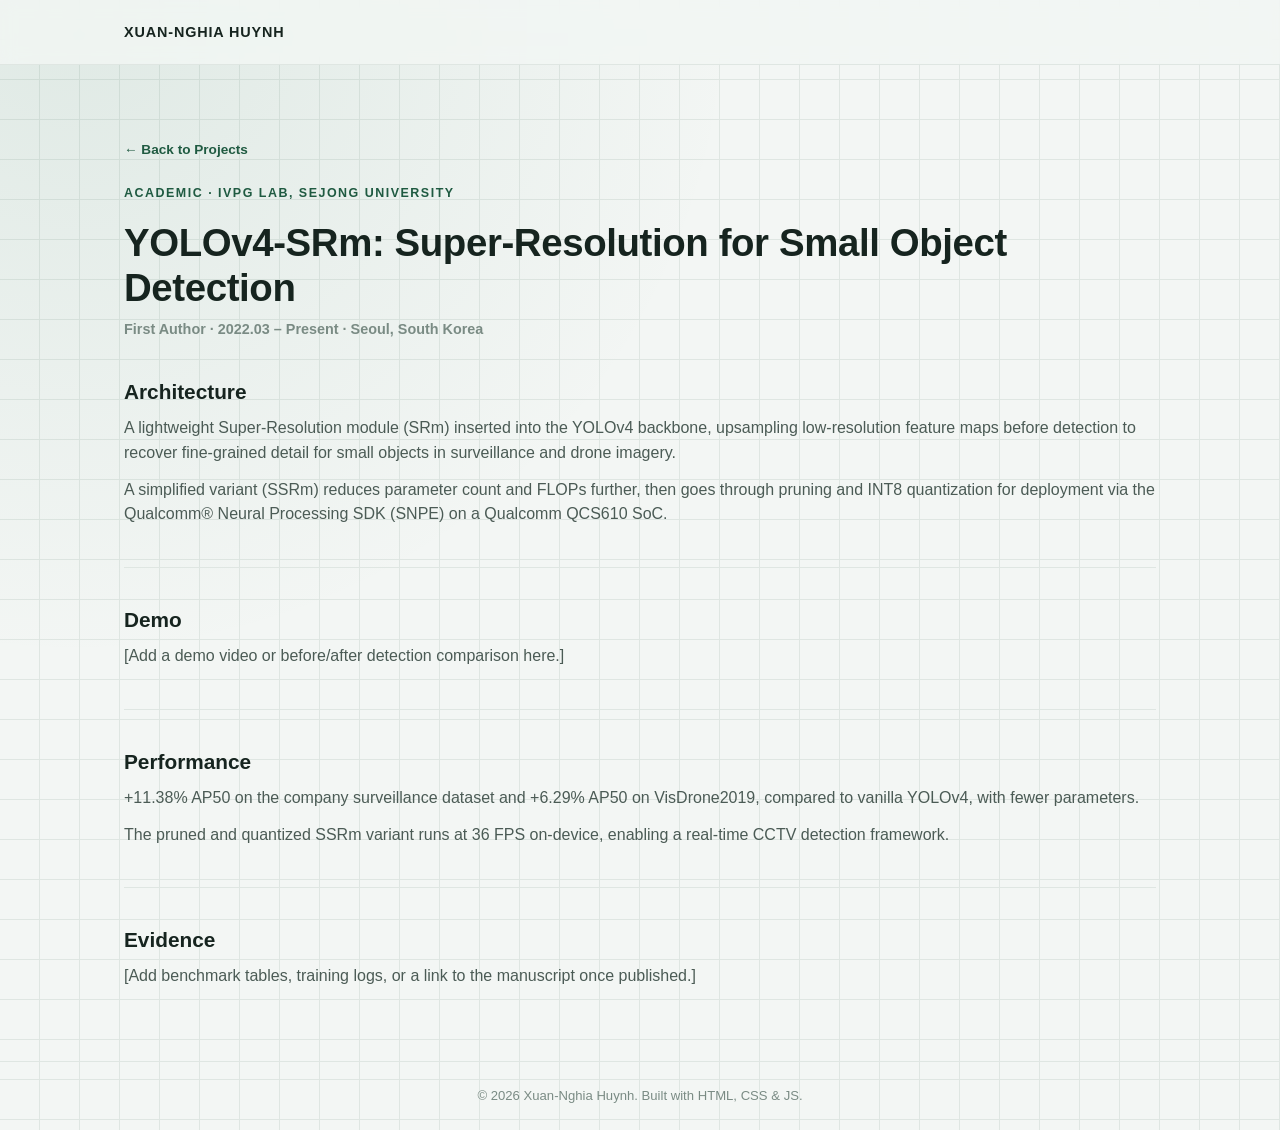
==== docs/01_2024_yolov4-srm.html @ 67e3ea38 "local push" ====
<!DOCTYPE html>
<html lang="en">
<head>
<meta charset="UTF-8">
<meta name="viewport" content="width=device-width, initial-scale=1.0">
<title>YOLOv4-SRm | Xuan-Nghia Huynh</title>
<meta name="description" content="Architecture, demo, performance, and evidence for the YOLOv4-SRm small object detection project.">
<link rel="icon" href="data:,">
<link rel="stylesheet" href="../styles.css">
</head>
<body>

<header class="site-header">
  <div class="wrap header-inner">
    <a class="brand" href="../index.html#top">XUAN-NGHIA HUYNH</a>
  </div>
</header>

<main>
  <section class="section">
    <div class="wrap">
      <a class="doc-back" href="../index.html#projects">&larr; Back to Projects</a>
      <p class="eyebrow">ACADEMIC · IVPG LAB, SEJONG UNIVERSITY</p>
      <h1 class="doc-page-title">YOLOv4-SRm: Super-Resolution for Small Object Detection</h1>
      <p class="doc-meta">First Author &middot; 2022.03 &ndash; Present &middot; Seoul, South Korea</p>

      <div class="doc-section">
        <h2>Architecture</h2>
        <p>
          A lightweight Super-Resolution module (SRm) inserted into the YOLOv4 backbone, upsampling
          low-resolution feature maps before detection to recover fine-grained detail for small
          objects in surveillance and drone imagery.
        </p>
        <p>
          A simplified variant (SSRm) reduces parameter count and FLOPs further, then goes through
          pruning and INT8 quantization for deployment via the Qualcomm&reg; Neural Processing SDK
          (SNPE) on a Qualcomm QCS610 SoC.
        </p>
      </div>

      <div class="doc-section">
        <h2>Demo</h2>
        <p>[Add a demo video or before/after detection comparison here.]</p>
      </div>

      <div class="doc-section">
        <h2>Performance</h2>
        <p>
          +11.38% AP50 on the company surveillance dataset and +6.29% AP50 on VisDrone2019, compared
          to vanilla YOLOv4, with fewer parameters.
        </p>
        <p>
          The pruned and quantized SSRm variant runs at 36 FPS on-device, enabling a real-time CCTV
          detection framework.
        </p>
      </div>

      <div class="doc-section">
        <h2>Evidence</h2>
        <p>[Add benchmark tables, training logs, or a link to the manuscript once published.]</p>
      </div>
    </div>
  </section>
</main>

<footer class="site-footer">
  <div class="wrap">
    <p>&copy; 2026 Xuan-Nghia Huynh. Built with HTML, CSS &amp; JS.</p>
  </div>
</footer>

</body>
</html>
---- styles.css ----
:root {
  --bg: #f3f6f4;
  --bg-panel: #ffffff;
  --ink: #16241f;
  --ink-soft: #4b5b55;
  --muted: #7a8b84;
  --line: #dfe6e2;
  --accent: #2f7a5c;
  --accent-soft: #e4f0ea;
  --accent-strong: #1f5a41;
  --radius: 14px;
  --shadow: 0 1px 2px rgba(22, 36, 31, 0.04), 0 8px 24px rgba(22, 36, 31, 0.05);
  --maxw: 1080px;
}

* { box-sizing: border-box; }

html { scroll-behavior: smooth; }

body {
  margin: 0;
  font-family: -apple-system, BlinkMacSystemFont, "Segoe UI", Inter, Roboto, Helvetica, Arial, sans-serif;
  color: var(--ink);
  background:
    radial-gradient(circle at 6% 0%, rgba(47, 122, 92, 0.10), transparent 40%),
    linear-gradient(var(--line) 1px, transparent 1px),
    linear-gradient(90deg, var(--line) 1px, transparent 1px),
    var(--bg);
  background-size: auto, 40px 40px, 40px 40px, auto;
  background-position: 0 0, -1px -1px, -1px -1px, 0 0;
  line-height: 1.55;
}

.wrap {
  max-width: var(--maxw);
  margin: 0 auto;
  padding: 0 24px;
}

a { color: inherit; text-decoration: none; }

h1, h2, h3 { line-height: 1.15; margin: 0; }

/* ---------- Header ---------- */
.site-header {
  position: sticky;
  top: 0;
  z-index: 50;
  background: rgba(243, 246, 244, 0.85);
  backdrop-filter: saturate(180%) blur(8px);
  border-bottom: 1px solid var(--line);
}

.header-inner {
  display: flex;
  align-items: center;
  justify-content: space-between;
  height: 64px;
}

.brand {
  font-weight: 800;
  font-size: 0.9rem;
  letter-spacing: 0.06em;
}

.main-nav {
  display: flex;
  gap: 28px;
}

.main-nav a {
  font-size: 0.85rem;
  font-weight: 600;
  color: var(--ink-soft);
  letter-spacing: 0.02em;
}

.main-nav a:hover,
.main-nav a.is-active {
  color: var(--accent-strong);
}

.nav-toggle {
  display: none;
  flex-direction: column;
  gap: 4px;
  background: none;
  border: 0;
  cursor: pointer;
  padding: 8px;
}

.nav-toggle span {
  width: 20px;
  height: 2px;
  background: var(--ink);
  border-radius: 2px;
}

/* ---------- Hero ---------- */
.hero {
  position: relative;
  overflow: hidden;
  padding-top: 64px;
  padding-bottom: 48px;
}

.hero-blob {
  position: absolute;
  top: -140px;
  left: -160px;
  width: 480px;
  height: 480px;
  border-radius: 50%;
  background: radial-gradient(circle, rgba(47, 122, 92, 0.28), rgba(47, 122, 92, 0) 70%);
  filter: blur(2px);
  z-index: 0;
}

.hero-inner {
  position: relative;
  z-index: 1;
  padding-top: 56px;
  padding-bottom: 40px;
}

.eyebrow {
  font-size: 0.78rem;
  font-weight: 700;
  letter-spacing: 0.12em;
  color: var(--accent-strong);
  margin: 0 0 18px;
}

.hero-flex {
  display: flex;
  align-items: flex-start;
  gap: 56px;
}

.hero-text {
  flex: 1 1 auto;
  min-width: 0;
}

.hero-side {
  flex: 0 0 220px;
  display: flex;
  flex-direction: column;
  gap: 28px;
  padding-top: 4px;
}

.hero-photo img {
  display: block;
  width: 140px;
  height: 140px;
  object-fit: cover;
  border-radius: 50%;
  border: 4px solid var(--bg-panel);
  box-shadow: var(--shadow);
}

.hero h1 {
  font-size: clamp(2rem, 4.5vw, 3.2rem);
  font-weight: 800;
  letter-spacing: -0.01em;
  max-width: 18ch;
  margin-bottom: 20px;
}

.hero-lede {
  max-width: 62ch;
  color: var(--ink-soft);
  font-size: 1.05rem;
  margin-bottom: 28px;
}

.hero-actions {
  display: flex;
  flex-wrap: wrap;
  gap: 12px;
}

.btn {
  display: inline-flex;
  align-items: center;
  gap: 8px;
  padding: 11px 20px;
  border-radius: 999px;
  font-size: 0.9rem;
  font-weight: 600;
  border: 1px solid transparent;
  transition: transform 0.15s ease, background 0.15s ease, border-color 0.15s ease;
}

.btn:hover { transform: translateY(-1px); }

.btn-primary {
  background: var(--accent);
  color: #fff;
}

.btn-primary:hover { background: var(--accent-strong); }

.btn-ghost {
  background: var(--bg-panel);
  border-color: var(--line);
  color: var(--ink);
}

.btn-ghost:hover { border-color: var(--accent); color: var(--accent-strong); }

.info-list {
  display: flex;
  flex-direction: column;
  gap: 18px;
  margin: 0;
  padding-top: 24px;
  border-top: 1px solid var(--line);
}

.info-item dt {
  font-size: 0.72rem;
  font-weight: 700;
  letter-spacing: 0.08em;
  color: var(--muted);
  margin-bottom: 6px;
}

.info-item dd {
  margin: 0;
  font-size: 0.92rem;
  font-weight: 600;
  color: var(--ink);
}

/* ---------- Sections ---------- */
.section {
  padding: 72px 0;
}

.section-alt {
  background: rgba(255, 255, 255, 0.55);
  border-top: 1px solid var(--line);
  border-bottom: 1px solid var(--line);
}

.section-title {
  font-size: 1.7rem;
  font-weight: 800;
  margin-bottom: 32px;
  letter-spacing: -0.01em;
}

/* ---------- Projects ---------- */
.filter-bar {
  display: flex;
  gap: 10px;
  margin-bottom: 28px;
  flex-wrap: wrap;
}

.filter-chip {
  border: 1px solid var(--line);
  background: var(--bg-panel);
  color: var(--ink-soft);
  font-size: 0.82rem;
  font-weight: 600;
  padding: 8px 16px;
  border-radius: 999px;
  cursor: pointer;
  transition: all 0.15s ease;
}

.filter-chip:hover { border-color: var(--accent); }

.filter-chip.is-active {
  background: var(--accent);
  border-color: var(--accent);
  color: #fff;
}

.project-list {
  display: grid;
  grid-template-columns: repeat(auto-fill, minmax(300px, 1fr));
  gap: 20px;
}

.project-card {
  background: var(--bg-panel);
  border: 1px solid var(--line);
  border-radius: var(--radius);
  padding: 22px;
  box-shadow: var(--shadow);
  display: flex;
  flex-direction: column;
  gap: 10px;
}

.project-meta {
  display: flex;
  justify-content: space-between;
  align-items: center;
}

.tag-pill {
  font-size: 0.7rem;
  font-weight: 700;
  letter-spacing: 0.04em;
  text-transform: uppercase;
  background: var(--accent-soft);
  color: var(--accent-strong);
  padding: 4px 10px;
  border-radius: 999px;
}

.project-date {
  font-size: 0.78rem;
  color: var(--muted);
  font-weight: 600;
}

.project-card h3 {
  font-size: 1.05rem;
  font-weight: 700;
}

.project-org {
  margin: 0;
  font-size: 0.82rem;
  color: var(--muted);
  font-weight: 600;
}

.project-desc {
  margin: 0;
  color: var(--ink-soft);
  font-size: 0.92rem;
}

.project-stat {
  margin: 0;
  font-size: 0.82rem;
  font-weight: 700;
  color: var(--accent-strong);
}

.tag-row {
  display: flex;
  flex-wrap: wrap;
  gap: 6px;
  margin-top: 2px;
}

.tag {
  font-size: 0.72rem;
  font-weight: 600;
  color: var(--ink-soft);
  background: var(--bg);
  border: 1px solid var(--line);
  padding: 3px 9px;
  border-radius: 999px;
}

.project-links {
  display: flex;
  gap: 16px;
  margin-top: auto;
  padding-top: 8px;
}

.project-links a {
  font-size: 0.82rem;
  font-weight: 700;
  color: var(--accent-strong);
}

.project-links a:hover { text-decoration: underline; }

/* ---------- Timeline ---------- */
.timeline {
  display: flex;
  flex-direction: column;
  gap: 36px;
}

.timeline-item {
  display: grid;
  grid-template-columns: 160px 1fr;
  gap: 24px;
  padding-bottom: 32px;
  border-bottom: 1px solid var(--line);
}

.timeline-item:last-child {
  border-bottom: 0;
  padding-bottom: 0;
}

.timeline-date {
  font-size: 0.82rem;
  font-weight: 700;
  color: var(--muted);
  letter-spacing: 0.02em;
}

.timeline-body h3 {
  font-size: 1.15rem;
  font-weight: 700;
  margin-bottom: 4px;
}

.timeline-org {
  margin: 0 0 8px;
  font-size: 0.88rem;
  color: var(--accent-strong);
  font-weight: 600;
}

.timeline-summary {
  margin: 0 0 10px;
  color: var(--ink-soft);
}

.timeline-list {
  margin: 0;
  padding-left: 18px;
  color: var(--ink-soft);
  font-size: 0.92rem;
  display: flex;
  flex-direction: column;
  gap: 6px;
}

/* ---------- Education ---------- */
.edu-list {
  display: flex;
  flex-direction: column;
  gap: 24px;
}

.edu-item {
  background: var(--bg-panel);
  border: 1px solid var(--line);
  border-radius: var(--radius);
  padding: 22px 24px;
  box-shadow: var(--shadow);
}

.edu-item h3 {
  font-size: 1.05rem;
  font-weight: 700;
  margin-bottom: 6px;
}

.edu-org {
  margin: 0 0 6px;
  font-size: 0.9rem;
  color: var(--accent-strong);
  font-weight: 600;
}

.edu-detail {
  display: flex;
  flex-direction: column;
  gap: 6px;
}

.edu-detail p {
  margin: 0;
  color: var(--ink-soft);
  font-size: 0.9rem;
}

.edu-detail strong {
  color: var(--ink);
}

/* ---------- Publications ---------- */
.pub-list {
  display: flex;
  flex-direction: column;
  gap: 16px;
}

.pub-item {
  background: var(--bg-panel);
  border: 1px solid var(--line);
  border-radius: var(--radius);
  padding: 18px 22px;
  box-shadow: var(--shadow);
}

.pub-title {
  margin: 0 0 6px;
  font-size: 0.95rem;
  font-weight: 700;
}

.pub-meta {
  margin: 0;
  font-size: 0.85rem;
  color: var(--muted);
  font-weight: 600;
}

/* ---------- Skills ---------- */
.skills-grid {
  display: grid;
  grid-template-columns: repeat(auto-fit, minmax(220px, 1fr));
  gap: 20px;
}

.skill-card {
  background: var(--bg-panel);
  border: 1px solid var(--line);
  border-radius: var(--radius);
  padding: 20px;
  box-shadow: var(--shadow);
}

.skill-card h3 {
  font-size: 0.95rem;
  font-weight: 700;
  margin-bottom: 8px;
  color: var(--accent-strong);
}

.skill-card p {
  margin: 0;
  font-size: 0.88rem;
  color: var(--ink-soft);
}

/* ---------- References ---------- */
.reference-list {
  display: grid;
  grid-template-columns: repeat(auto-fit, minmax(240px, 1fr));
  gap: 20px;
}

.reference-card {
  background: var(--bg-panel);
  border: 1px solid var(--line);
  border-radius: var(--radius);
  padding: 20px 22px;
  box-shadow: var(--shadow);
}

.reference-card h3 {
  font-size: 1rem;
  font-weight: 700;
  margin-bottom: 4px;
}

.reference-title {
  margin: 0 0 8px;
  font-size: 0.85rem;
  color: var(--accent-strong);
  font-weight: 600;
}

.reference-org {
  margin: 0;
  font-size: 0.85rem;
  color: var(--ink-soft);
}

.reference-email {
  margin: 8px 0 0;
  font-size: 0.85rem;
}

.reference-email a {
  color: var(--accent-strong);
  font-weight: 600;
}

.reference-email a:hover { text-decoration: underline; }

/* ---------- Contact ---------- */
.contact-wrap {
  text-align: center;
  display: flex;
  flex-direction: column;
  align-items: center;
}

.contact-lede {
  max-width: 52ch;
  color: var(--ink-soft);
  margin-bottom: 28px;
}

.contact-wrap .hero-actions {
  justify-content: center;
}

/* ---------- Docs pages ---------- */
.doc-back {
  display: inline-flex;
  align-items: center;
  gap: 6px;
  font-size: 0.85rem;
  font-weight: 700;
  color: var(--accent-strong);
  margin-bottom: 24px;
}

.doc-back:hover { text-decoration: underline; }

.doc-page-title {
  font-size: clamp(1.6rem, 4vw, 2.4rem);
  font-weight: 800;
  letter-spacing: -0.01em;
  margin: 12px 0 8px;
}

.doc-meta {
  margin: 0 0 40px;
  color: var(--muted);
  font-size: 0.9rem;
  font-weight: 600;
}

.doc-section {
  margin-bottom: 40px;
  padding-bottom: 40px;
  border-bottom: 1px solid var(--line);
}

.doc-section:last-child {
  border-bottom: 0;
  padding-bottom: 0;
  margin-bottom: 0;
}

.doc-section h2 {
  font-size: 1.3rem;
  font-weight: 800;
  margin-bottom: 12px;
}

.doc-section p {
  margin: 0 0 12px;
  color: var(--ink-soft);
}

.doc-section p:last-child { margin-bottom: 0; }

/* ---------- Footer ---------- */
.site-footer {
  border-top: 1px solid var(--line);
  padding: 24px 0;
}

.site-footer p {
  margin: 0;
  font-size: 0.82rem;
  color: var(--muted);
  text-align: center;
}

/* ---------- Responsive ---------- */
@media (max-width: 860px) {
  .hero-flex { flex-direction: column; }
  .hero-side { flex-direction: row; align-items: flex-start; flex: 1 1 auto; width: 100%; }
  .info-list { flex: 1 1 auto; flex-direction: row; flex-wrap: wrap; border-top: 0; padding-top: 0; gap: 20px 32px; }
  .info-item { flex: 1 1 140px; }
}

@media (max-width: 720px) {
  .main-nav {
    position: absolute;
    top: 64px;
    left: 0;
    right: 0;
    background: var(--bg-panel);
    border-bottom: 1px solid var(--line);
    flex-direction: column;
    padding: 16px 24px;
    gap: 16px;
    display: none;
  }

  .main-nav.is-open { display: flex; }

  .nav-toggle { display: flex; }

  .timeline-item {
    grid-template-columns: 1fr;
    gap: 6px;
  }
}

@media (max-width: 520px) {
  .hero-side { flex-direction: column; }
  .info-list { flex-direction: column; }
  .hero h1 { max-width: 100%; }
}
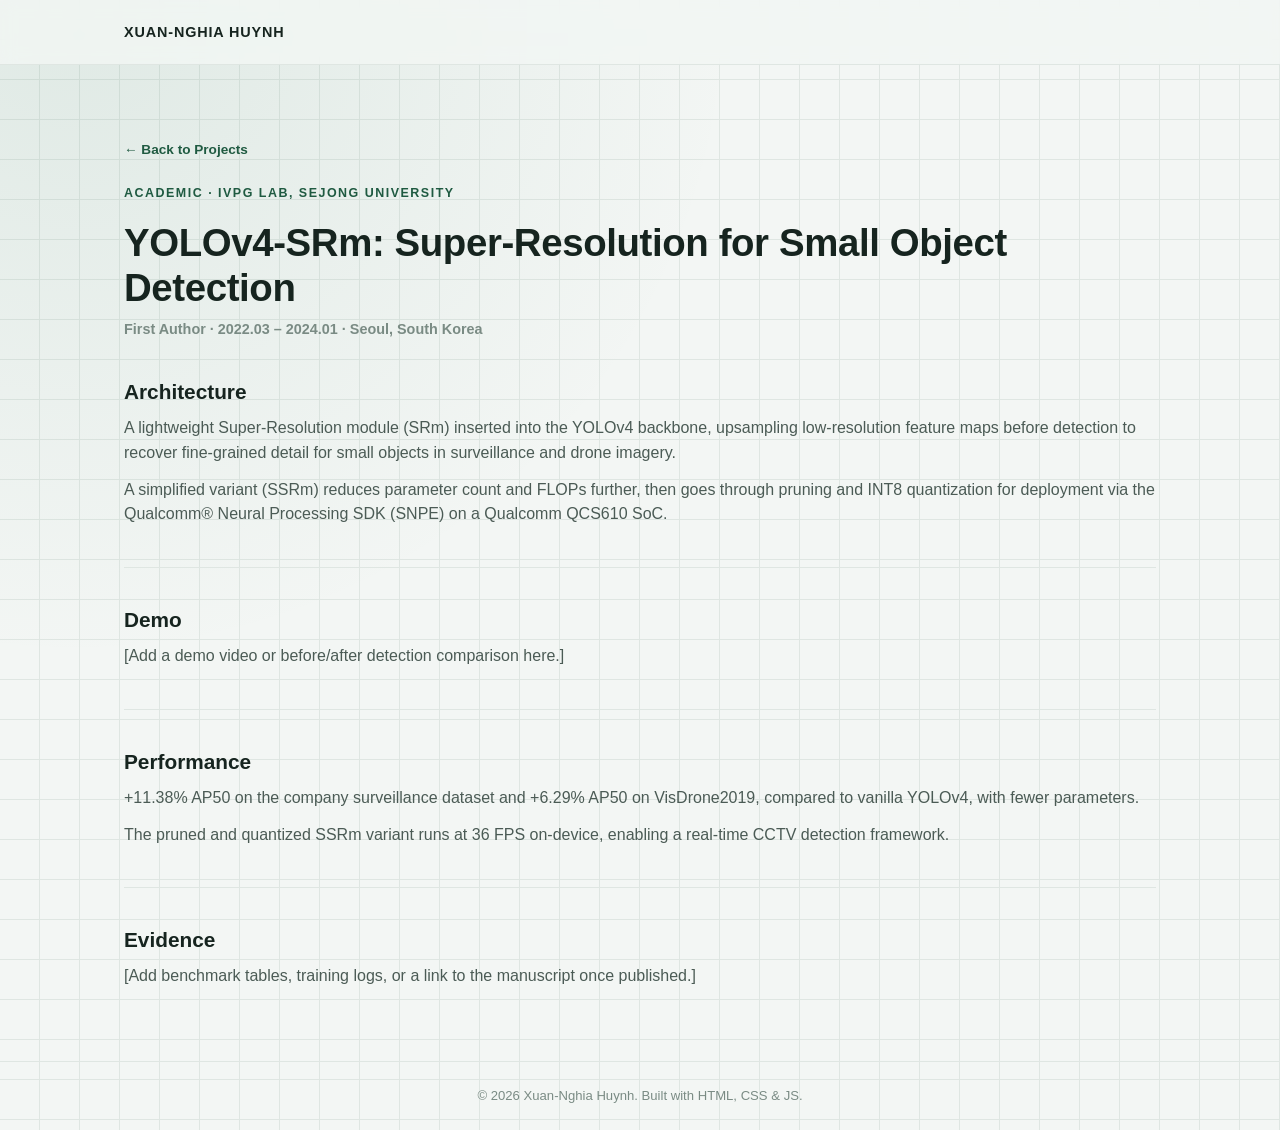
==== commit cc733a0b: "local push" ====
--- a/docs/01_2024_yolov4-srm.html
+++ b/docs/01_2024_yolov4-srm.html
@@ -22,7 +22,7 @@
       <a class="doc-back" href="../index.html#projects">&larr; Back to Projects</a>
       <p class="eyebrow">ACADEMIC · IVPG LAB, SEJONG UNIVERSITY</p>
       <h1 class="doc-page-title">YOLOv4-SRm: Super-Resolution for Small Object Detection</h1>
-      <p class="doc-meta">First Author &middot; 2022.03 &ndash; Present &middot; Seoul, South Korea</p>
+      <p class="doc-meta">First Author &middot; 2022.03 &ndash; 2024.01 &middot; Seoul, South Korea</p>
 
       <div class="doc-section">
         <h2>Architecture</h2>
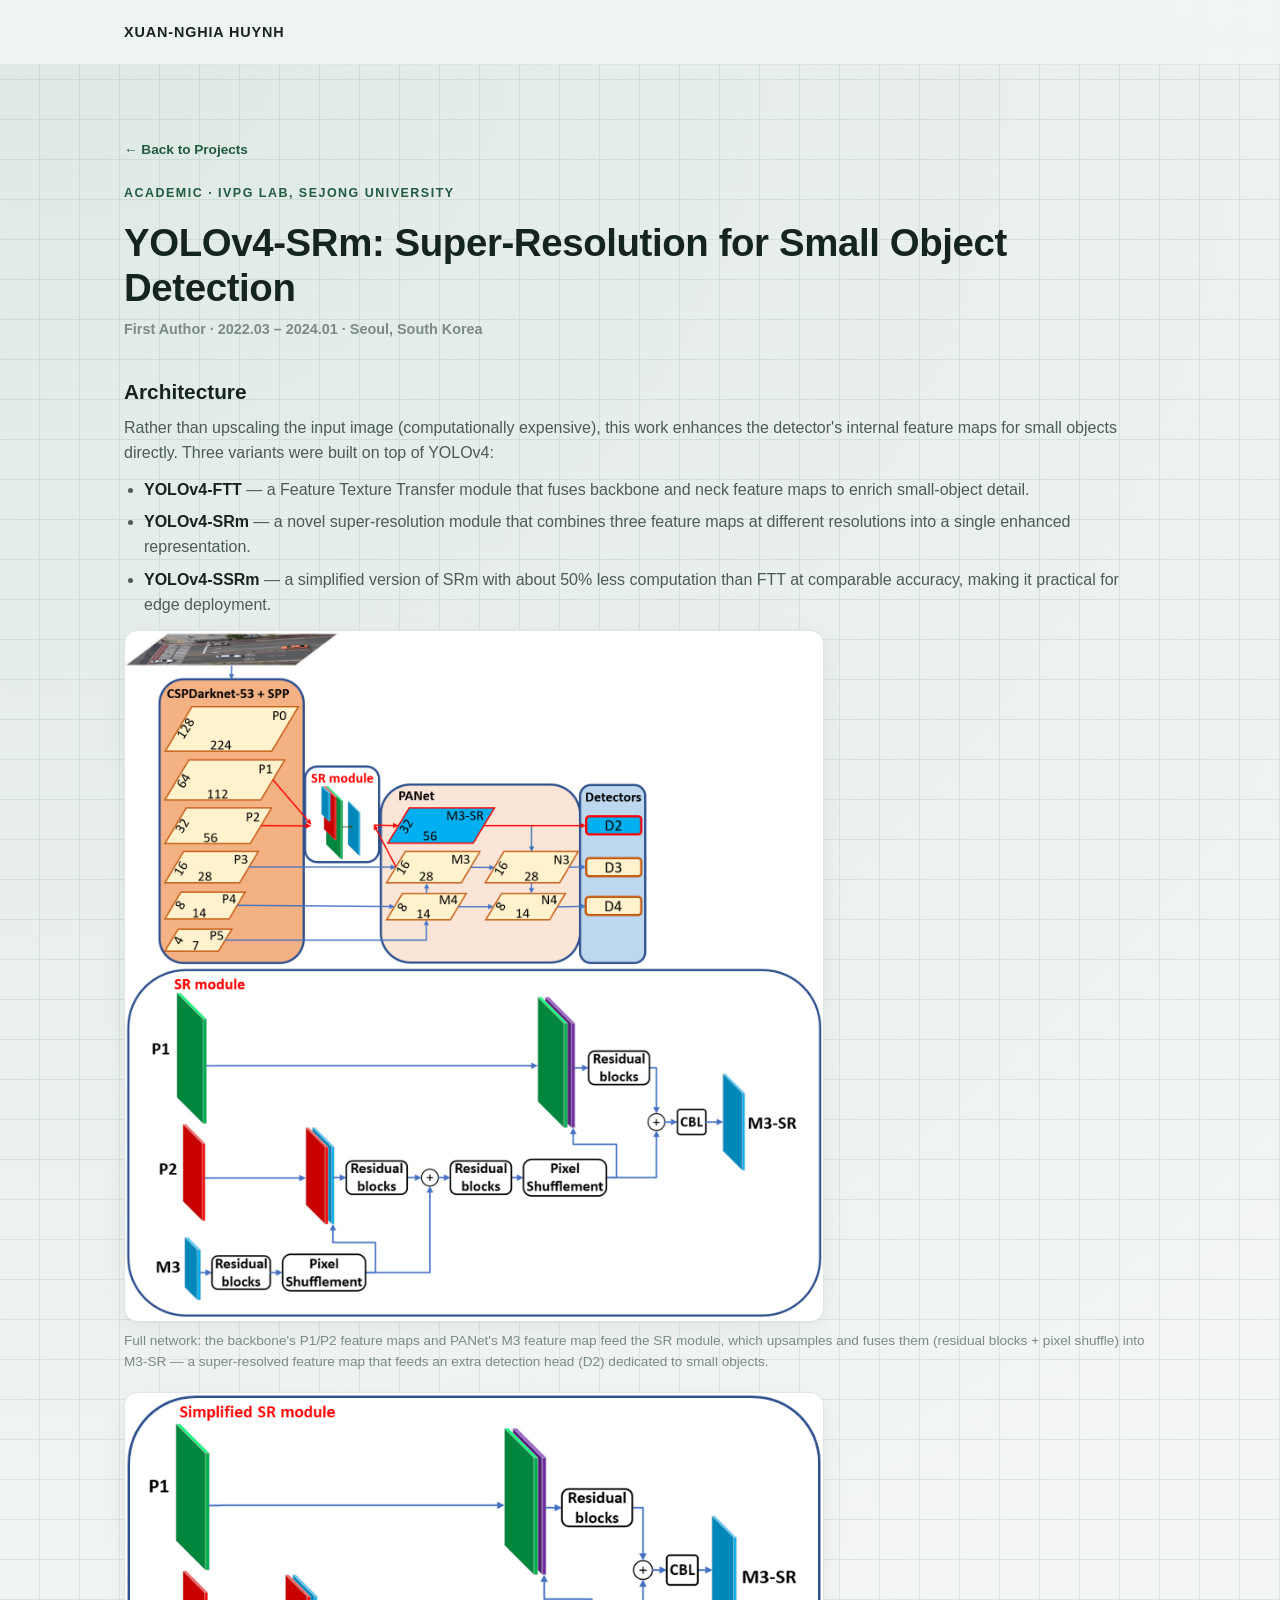
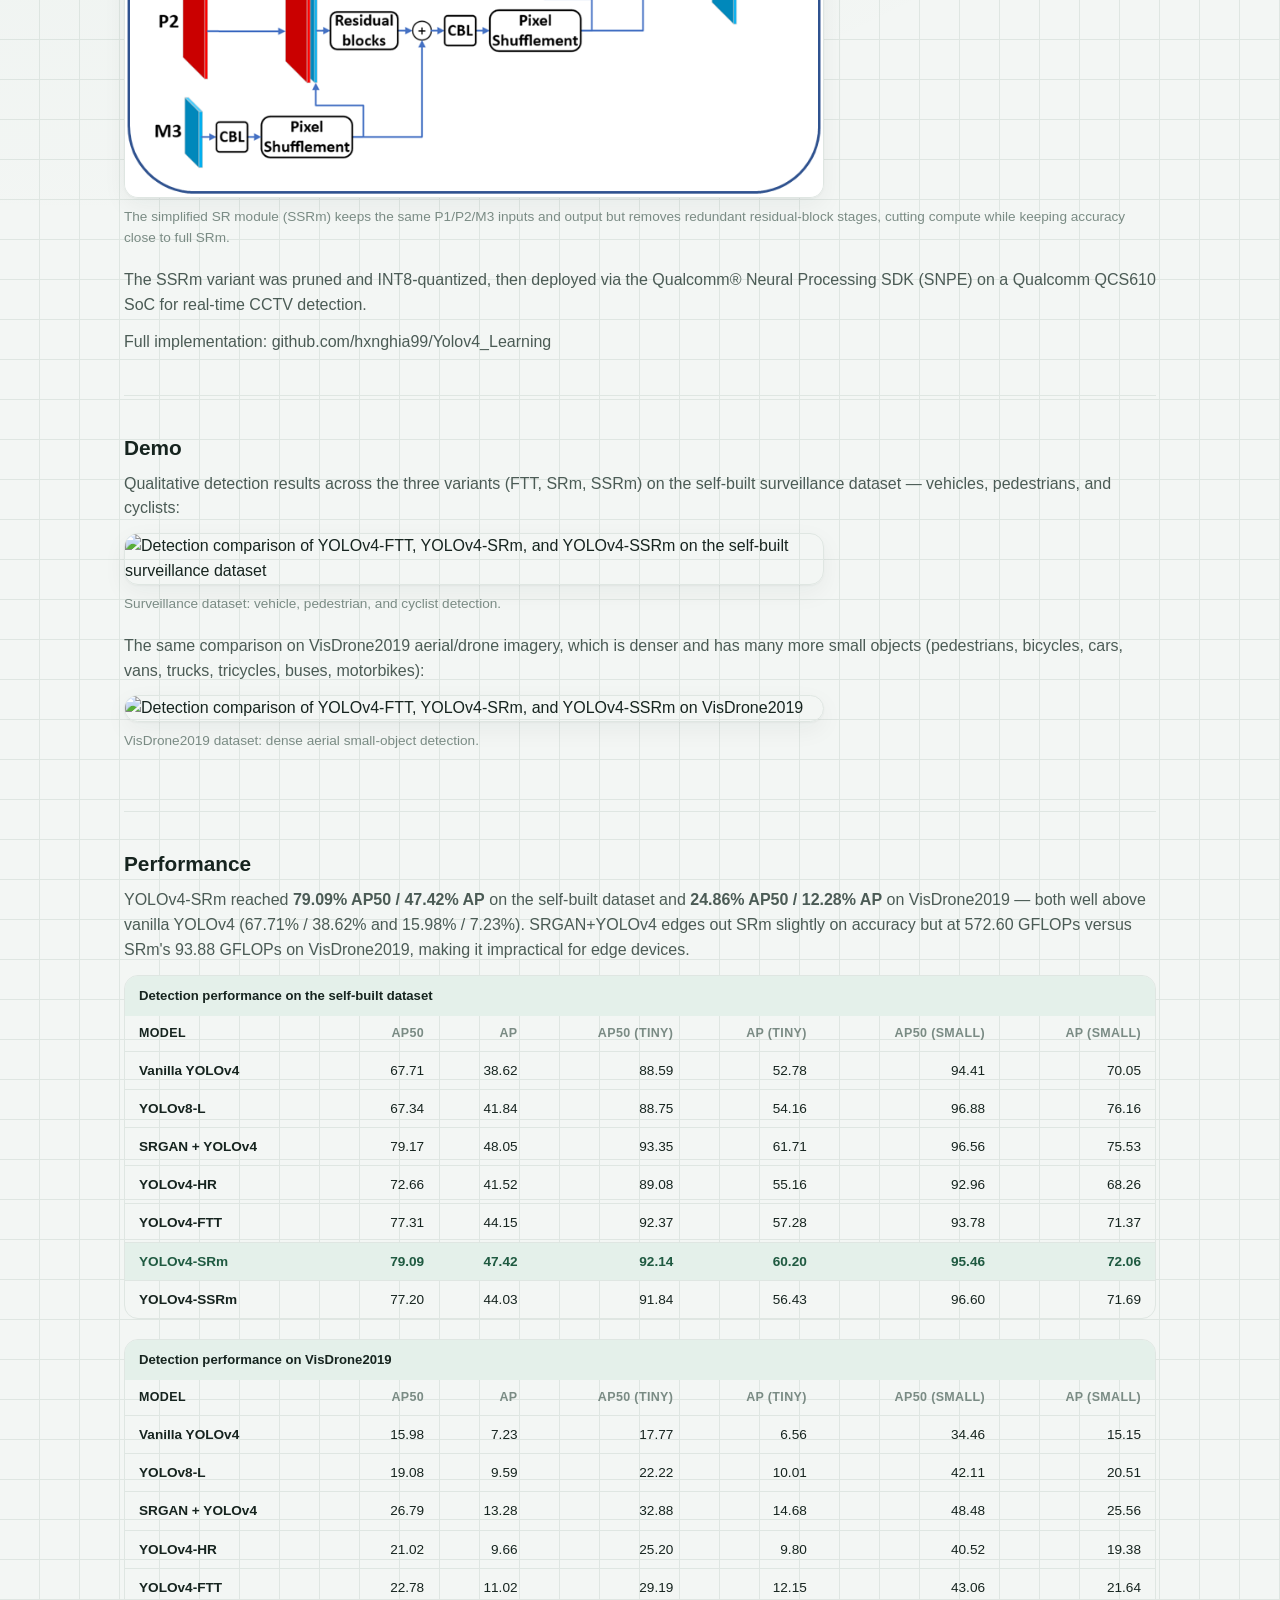
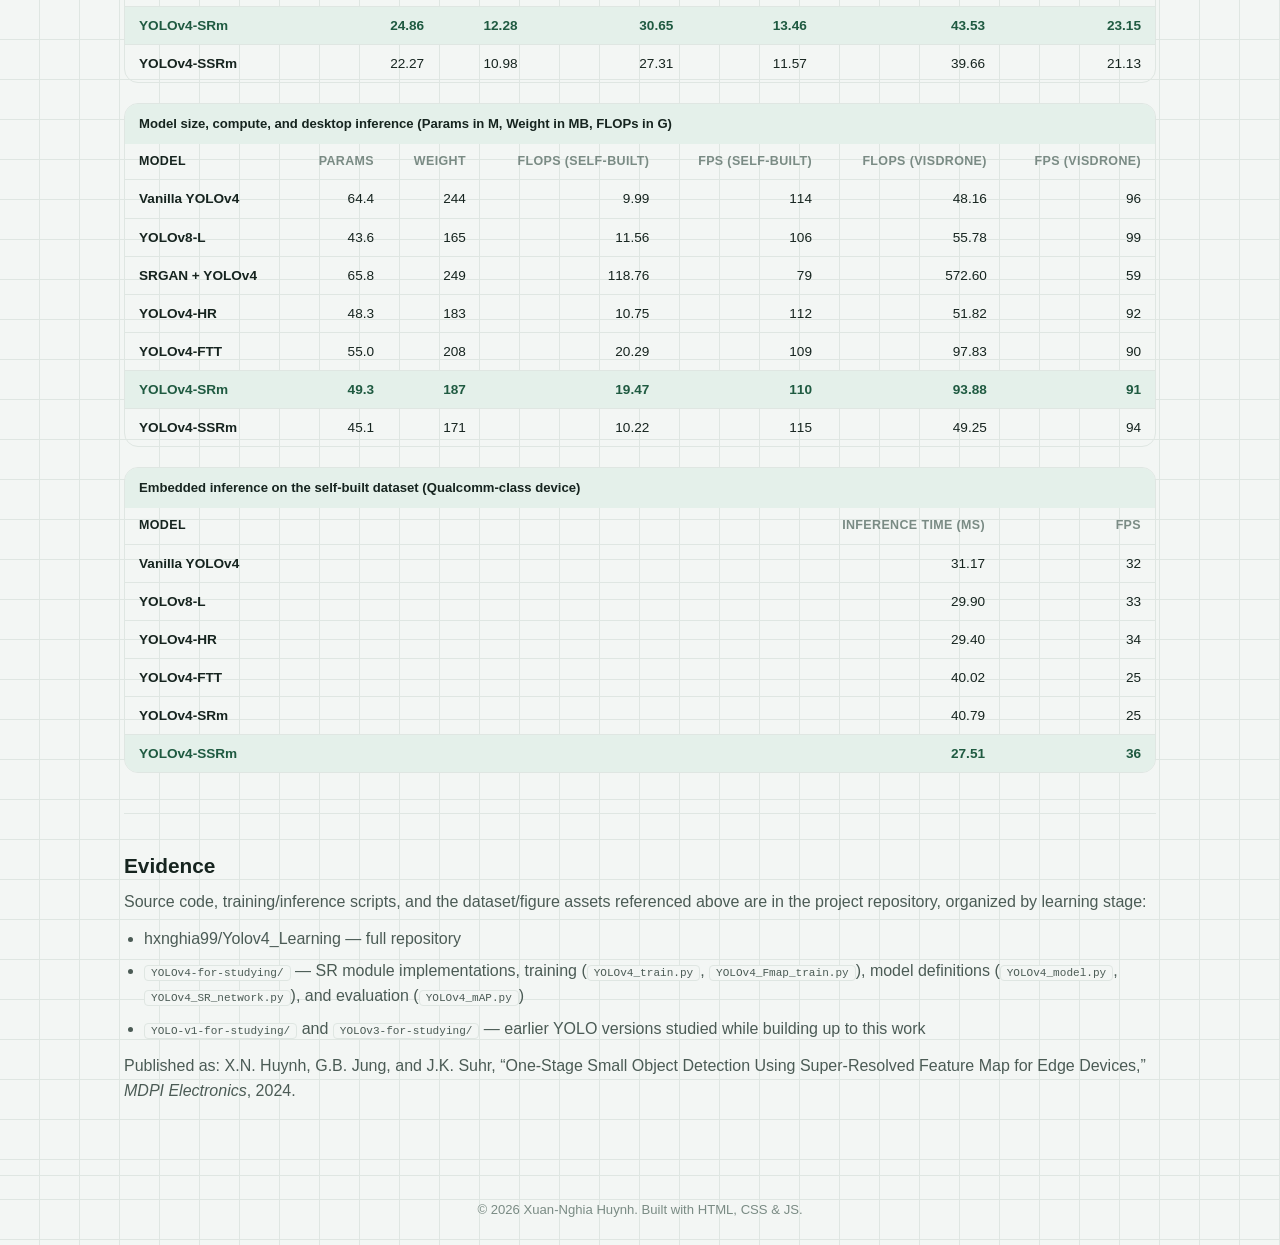
==== commit 803baeb7: "Populate YOLOv4-SRm docs page with real content from the project repo - Architecture: the three vari" ====
--- a/docs/01_2024_yolov4-srm.html
+++ b/docs/01_2024_yolov4-srm.html
@@ -27,37 +27,160 @@
       <div class="doc-section">
         <h2>Architecture</h2>
         <p>
-          A lightweight Super-Resolution module (SRm) inserted into the YOLOv4 backbone, upsampling
-          low-resolution feature maps before detection to recover fine-grained detail for small
-          objects in surveillance and drone imagery.
-        </p>
-        <p>
-          A simplified variant (SSRm) reduces parameter count and FLOPs further, then goes through
-          pruning and INT8 quantization for deployment via the Qualcomm&reg; Neural Processing SDK
-          (SNPE) on a Qualcomm QCS610 SoC.
+          Rather than upscaling the input image (computationally expensive), this work enhances the
+          detector's internal feature maps for small objects directly. Three variants were built on
+          top of YOLOv4:
+        </p>
+        <ul class="doc-list">
+          <li><strong>YOLOv4-FTT</strong> &mdash; a Feature Texture Transfer module that fuses backbone and neck feature maps to enrich small-object detail.</li>
+          <li><strong>YOLOv4-SRm</strong> &mdash; a novel super-resolution module that combines three feature maps at different resolutions into a single enhanced representation.</li>
+          <li><strong>YOLOv4-SSRm</strong> &mdash; a simplified version of SRm with about 50% less computation than FTT at comparable accuracy, making it practical for edge deployment.</li>
+        </ul>
+
+        <figure class="doc-figure">
+          <img src="../assets/figures/yolov4-srm-fig3.png" alt="YOLOv4-SRm network diagram: CSPDarknet-53+SPP backbone feature maps P0-P5 feed an SR module and PANet, adding a super-resolved M3-SR feature map and extra detection head D2 for small objects; below, the SR module's internal structure combining P1, P2, and M3 via residual blocks and pixel shuffle">
+          <figcaption>
+            Full network: the backbone's P1/P2 feature maps and PANet's M3 feature map feed the SR
+            module, which upsamples and fuses them (residual blocks + pixel shuffle) into M3-SR &mdash;
+            a super-resolved feature map that feeds an extra detection head (D2) dedicated to small
+            objects.
+          </figcaption>
+        </figure>
+
+        <figure class="doc-figure">
+          <img src="../assets/figures/yolov4-srm-fig4.png" alt="Simplified SR module (SSRm) diagram: the same P1, P2, M3 inputs processed with fewer residual block stages to reduce computation">
+          <figcaption>
+            The simplified SR module (SSRm) keeps the same P1/P2/M3 inputs and output but removes
+            redundant residual-block stages, cutting compute while keeping accuracy close to full SRm.
+          </figcaption>
+        </figure>
+
+        <p>
+          The SSRm variant was pruned and INT8-quantized, then deployed via the Qualcomm&reg; Neural
+          Processing SDK (SNPE) on a Qualcomm QCS610 SoC for real-time CCTV detection.
+        </p>
+        <p>
+          Full implementation: <a href="https://github.com/hxnghia99/Yolov4_Learning" target="_blank" rel="noopener">github.com/hxnghia99/Yolov4_Learning</a>
         </p>
       </div>
 
       <div class="doc-section">
         <h2>Demo</h2>
-        <p>[Add a demo video or before/after detection comparison here.]</p>
+        <p>
+          Qualitative detection results across the three variants (FTT, SRm, SSRm) on the self-built
+          surveillance dataset &mdash; vehicles, pedestrians, and cyclists:
+        </p>
+        <figure class="doc-figure">
+          <img src="https://raw.githubusercontent.com/hxnghia99/Yolov4_Learning/master/YOLOv4-for-studying/images/Fig8.png" alt="Detection comparison of YOLOv4-FTT, YOLOv4-SRm, and YOLOv4-SSRm on the self-built surveillance dataset">
+          <figcaption>Surveillance dataset: vehicle, pedestrian, and cyclist detection.</figcaption>
+        </figure>
+        <p>
+          The same comparison on VisDrone2019 aerial/drone imagery, which is denser and has many more
+          small objects (pedestrians, bicycles, cars, vans, trucks, tricycles, buses, motorbikes):
+        </p>
+        <figure class="doc-figure">
+          <img src="https://raw.githubusercontent.com/hxnghia99/Yolov4_Learning/master/YOLOv4-for-studying/images/Fig9.png" alt="Detection comparison of YOLOv4-FTT, YOLOv4-SRm, and YOLOv4-SSRm on VisDrone2019">
+          <figcaption>VisDrone2019 dataset: dense aerial small-object detection.</figcaption>
+        </figure>
       </div>
 
       <div class="doc-section">
         <h2>Performance</h2>
         <p>
-          +11.38% AP50 on the company surveillance dataset and +6.29% AP50 on VisDrone2019, compared
-          to vanilla YOLOv4, with fewer parameters.
-        </p>
-        <p>
-          The pruned and quantized SSRm variant runs at 36 FPS on-device, enabling a real-time CCTV
-          detection framework.
-        </p>
+          YOLOv4-SRm reached <strong>79.09% AP50 / 47.42% AP</strong> on the self-built dataset and
+          <strong>24.86% AP50 / 12.28% AP</strong> on VisDrone2019 &mdash; both well above vanilla
+          YOLOv4 (67.71% / 38.62% and 15.98% / 7.23%). SRGAN+YOLOv4 edges out SRm slightly on accuracy
+          but at 572.60 GFLOPs versus SRm's 93.88 GFLOPs on VisDrone2019, making it impractical for
+          edge devices.
+        </p>
+
+        <div class="doc-table-wrap">
+          <table class="doc-table">
+            <caption>Detection performance on the self-built dataset</caption>
+            <thead>
+              <tr><th>Model</th><th>AP50</th><th>AP</th><th>AP50 (Tiny)</th><th>AP (Tiny)</th><th>AP50 (Small)</th><th>AP (Small)</th></tr>
+            </thead>
+            <tbody>
+              <tr><td>Vanilla YOLOv4</td><td>67.71</td><td>38.62</td><td>88.59</td><td>52.78</td><td>94.41</td><td>70.05</td></tr>
+              <tr><td>YOLOv8-L</td><td>67.34</td><td>41.84</td><td>88.75</td><td>54.16</td><td>96.88</td><td>76.16</td></tr>
+              <tr><td>SRGAN + YOLOv4</td><td>79.17</td><td>48.05</td><td>93.35</td><td>61.71</td><td>96.56</td><td>75.53</td></tr>
+              <tr><td>YOLOv4-HR</td><td>72.66</td><td>41.52</td><td>89.08</td><td>55.16</td><td>92.96</td><td>68.26</td></tr>
+              <tr><td>YOLOv4-FTT</td><td>77.31</td><td>44.15</td><td>92.37</td><td>57.28</td><td>93.78</td><td>71.37</td></tr>
+              <tr class="doc-table-highlight"><td>YOLOv4-SRm</td><td>79.09</td><td>47.42</td><td>92.14</td><td>60.20</td><td>95.46</td><td>72.06</td></tr>
+              <tr><td>YOLOv4-SSRm</td><td>77.20</td><td>44.03</td><td>91.84</td><td>56.43</td><td>96.60</td><td>71.69</td></tr>
+            </tbody>
+          </table>
+        </div>
+
+        <div class="doc-table-wrap">
+          <table class="doc-table">
+            <caption>Detection performance on VisDrone2019</caption>
+            <thead>
+              <tr><th>Model</th><th>AP50</th><th>AP</th><th>AP50 (Tiny)</th><th>AP (Tiny)</th><th>AP50 (Small)</th><th>AP (Small)</th></tr>
+            </thead>
+            <tbody>
+              <tr><td>Vanilla YOLOv4</td><td>15.98</td><td>7.23</td><td>17.77</td><td>6.56</td><td>34.46</td><td>15.15</td></tr>
+              <tr><td>YOLOv8-L</td><td>19.08</td><td>9.59</td><td>22.22</td><td>10.01</td><td>42.11</td><td>20.51</td></tr>
+              <tr><td>SRGAN + YOLOv4</td><td>26.79</td><td>13.28</td><td>32.88</td><td>14.68</td><td>48.48</td><td>25.56</td></tr>
+              <tr><td>YOLOv4-HR</td><td>21.02</td><td>9.66</td><td>25.20</td><td>9.80</td><td>40.52</td><td>19.38</td></tr>
+              <tr><td>YOLOv4-FTT</td><td>22.78</td><td>11.02</td><td>29.19</td><td>12.15</td><td>43.06</td><td>21.64</td></tr>
+              <tr class="doc-table-highlight"><td>YOLOv4-SRm</td><td>24.86</td><td>12.28</td><td>30.65</td><td>13.46</td><td>43.53</td><td>23.15</td></tr>
+              <tr><td>YOLOv4-SSRm</td><td>22.27</td><td>10.98</td><td>27.31</td><td>11.57</td><td>39.66</td><td>21.13</td></tr>
+            </tbody>
+          </table>
+        </div>
+
+        <div class="doc-table-wrap">
+          <table class="doc-table">
+            <caption>Model size, compute, and desktop inference (Params in M, Weight in MB, FLOPs in G)</caption>
+            <thead>
+              <tr><th>Model</th><th>Params</th><th>Weight</th><th>FLOPs (Self-Built)</th><th>FPS (Self-Built)</th><th>FLOPs (VisDrone)</th><th>FPS (VisDrone)</th></tr>
+            </thead>
+            <tbody>
+              <tr><td>Vanilla YOLOv4</td><td>64.4</td><td>244</td><td>9.99</td><td>114</td><td>48.16</td><td>96</td></tr>
+              <tr><td>YOLOv8-L</td><td>43.6</td><td>165</td><td>11.56</td><td>106</td><td>55.78</td><td>99</td></tr>
+              <tr><td>SRGAN + YOLOv4</td><td>65.8</td><td>249</td><td>118.76</td><td>79</td><td>572.60</td><td>59</td></tr>
+              <tr><td>YOLOv4-HR</td><td>48.3</td><td>183</td><td>10.75</td><td>112</td><td>51.82</td><td>92</td></tr>
+              <tr><td>YOLOv4-FTT</td><td>55.0</td><td>208</td><td>20.29</td><td>109</td><td>97.83</td><td>90</td></tr>
+              <tr class="doc-table-highlight"><td>YOLOv4-SRm</td><td>49.3</td><td>187</td><td>19.47</td><td>110</td><td>93.88</td><td>91</td></tr>
+              <tr><td>YOLOv4-SSRm</td><td>45.1</td><td>171</td><td>10.22</td><td>115</td><td>49.25</td><td>94</td></tr>
+            </tbody>
+          </table>
+        </div>
+
+        <div class="doc-table-wrap">
+          <table class="doc-table">
+            <caption>Embedded inference on the self-built dataset (Qualcomm-class device)</caption>
+            <thead>
+              <tr><th>Model</th><th>Inference Time (ms)</th><th>FPS</th></tr>
+            </thead>
+            <tbody>
+              <tr><td>Vanilla YOLOv4</td><td>31.17</td><td>32</td></tr>
+              <tr><td>YOLOv8-L</td><td>29.90</td><td>33</td></tr>
+              <tr><td>YOLOv4-HR</td><td>29.40</td><td>34</td></tr>
+              <tr><td>YOLOv4-FTT</td><td>40.02</td><td>25</td></tr>
+              <tr><td>YOLOv4-SRm</td><td>40.79</td><td>25</td></tr>
+              <tr class="doc-table-highlight"><td>YOLOv4-SSRm</td><td>27.51</td><td>36</td></tr>
+            </tbody>
+          </table>
+        </div>
       </div>
 
       <div class="doc-section">
         <h2>Evidence</h2>
-        <p>[Add benchmark tables, training logs, or a link to the manuscript once published.]</p>
+        <p>
+          Source code, training/inference scripts, and the dataset/figure assets referenced above are
+          in the project repository, organized by learning stage:
+        </p>
+        <ul class="doc-list">
+          <li><a href="https://github.com/hxnghia99/Yolov4_Learning" target="_blank" rel="noopener">hxnghia99/Yolov4_Learning</a> &mdash; full repository</li>
+          <li><code>YOLOv4-for-studying/</code> &mdash; SR module implementations, training (<code>YOLOv4_train.py</code>, <code>YOLOv4_Fmap_train.py</code>), model definitions (<code>YOLOv4_model.py</code>, <code>YOLOv4_SR_network.py</code>), and evaluation (<code>YOLOv4_mAP.py</code>)</li>
+          <li><code>YOLO-v1-for-studying/</code> and <code>YOLOv3-for-studying/</code> &mdash; earlier YOLO versions studied while building up to this work</li>
+        </ul>
+        <p>
+          Published as: X.N. Huynh, G.B. Jung, and J.K. Suhr, &ldquo;One-Stage Small Object Detection
+          Using Super-Resolved Feature Map for Edge Devices,&rdquo; <em>MDPI Electronics</em>, 2024.
+        </p>
       </div>
     </div>
   </section>
@@ -69,5 +192,18 @@
   </div>
 </footer>
 
+<script>
+  if (window.parent !== window) {
+    var backLink = document.querySelector('.doc-back');
+    if (backLink) {
+      backLink.textContent = '← Close';
+      backLink.addEventListener('click', function (e) {
+        e.preventDefault();
+        window.parent.postMessage('close-docs-modal', '*');
+      });
+    }
+  }
+</script>
+
 </body>
 </html>
--- a/styles.css
+++ b/styles.css
@@ -650,6 +650,104 @@
 
 .doc-section p:last-child { margin-bottom: 0; }
 
+.doc-list {
+  margin: 0 0 12px;
+  padding-left: 20px;
+  color: var(--ink-soft);
+  display: flex;
+  flex-direction: column;
+  gap: 8px;
+}
+
+.doc-list:last-child { margin-bottom: 0; }
+
+.doc-list strong { color: var(--ink); }
+
+.doc-list code,
+.doc-section code {
+  background: var(--bg);
+  border: 1px solid var(--line);
+  border-radius: 4px;
+  padding: 1px 6px;
+  font-size: 0.85em;
+}
+
+.doc-figure {
+  margin: 0 0 20px;
+}
+
+.doc-figure img {
+  display: block;
+  width: 100%;
+  max-width: 700px;
+  border: 1px solid var(--line);
+  border-radius: var(--radius);
+  box-shadow: var(--shadow);
+}
+
+.doc-figure figcaption {
+  margin-top: 8px;
+  font-size: 0.85rem;
+  color: var(--muted);
+}
+
+.doc-table-wrap {
+  overflow-x: auto;
+  margin: 0 0 20px;
+  border: 1px solid var(--line);
+  border-radius: var(--radius);
+}
+
+.doc-table-wrap:last-child { margin-bottom: 0; }
+
+.doc-table {
+  width: 100%;
+  border-collapse: collapse;
+  font-size: 0.85rem;
+  white-space: nowrap;
+}
+
+.doc-table caption {
+  text-align: left;
+  font-size: 0.82rem;
+  font-weight: 700;
+  color: var(--ink);
+  background: var(--accent-soft);
+  padding: 10px 14px;
+}
+
+.doc-table th,
+.doc-table td {
+  padding: 8px 14px;
+  text-align: right;
+  border-bottom: 1px solid var(--line);
+}
+
+.doc-table th:first-child,
+.doc-table td:first-child {
+  text-align: left;
+  font-weight: 600;
+  color: var(--ink);
+}
+
+.doc-table th {
+  color: var(--muted);
+  font-weight: 700;
+  font-size: 0.78rem;
+  text-transform: uppercase;
+  letter-spacing: 0.03em;
+}
+
+.doc-table tbody tr:last-child td { border-bottom: 0; }
+
+.doc-table-highlight td {
+  background: var(--accent-soft);
+  font-weight: 700;
+  color: var(--accent-strong);
+}
+
+.doc-table-highlight td:first-child { color: var(--accent-strong); }
+
 /* ---------- Footer ---------- */
 .site-footer {
   border-top: 1px solid var(--line);
@@ -661,6 +759,74 @@
   font-size: 0.82rem;
   color: var(--muted);
   text-align: center;
+}
+
+/* ---------- Docs modal ---------- */
+.docs-modal[hidden] {
+  display: none;
+}
+
+.docs-modal {
+  position: fixed;
+  inset: 0;
+  z-index: 100;
+  display: flex;
+  align-items: center;
+  justify-content: center;
+  padding: 32px;
+}
+
+.docs-modal-backdrop {
+  position: absolute;
+  inset: 0;
+  background: rgba(22, 36, 31, 0.55);
+}
+
+.docs-modal-panel {
+  position: relative;
+  z-index: 1;
+  width: 100%;
+  max-width: 860px;
+  height: 100%;
+  max-height: 800px;
+  background: var(--bg-panel);
+  border-radius: var(--radius);
+  box-shadow: var(--shadow);
+  overflow: hidden;
+  display: flex;
+  flex-direction: column;
+}
+
+.docs-modal-close {
+  position: absolute;
+  top: 10px;
+  right: 14px;
+  z-index: 2;
+  width: 36px;
+  height: 36px;
+  border-radius: 50%;
+  border: 1px solid var(--line);
+  background: var(--bg-panel);
+  color: var(--ink);
+  font-size: 1.3rem;
+  line-height: 1;
+  cursor: pointer;
+}
+
+.docs-modal-close:hover {
+  border-color: var(--accent);
+  color: var(--accent-strong);
+}
+
+#docs-modal-frame {
+  flex: 1 1 auto;
+  width: 100%;
+  height: 100%;
+  border: 0;
+}
+
+@media (max-width: 720px) {
+  .docs-modal { padding: 12px; }
 }
 
 /* ---------- Responsive ---------- */
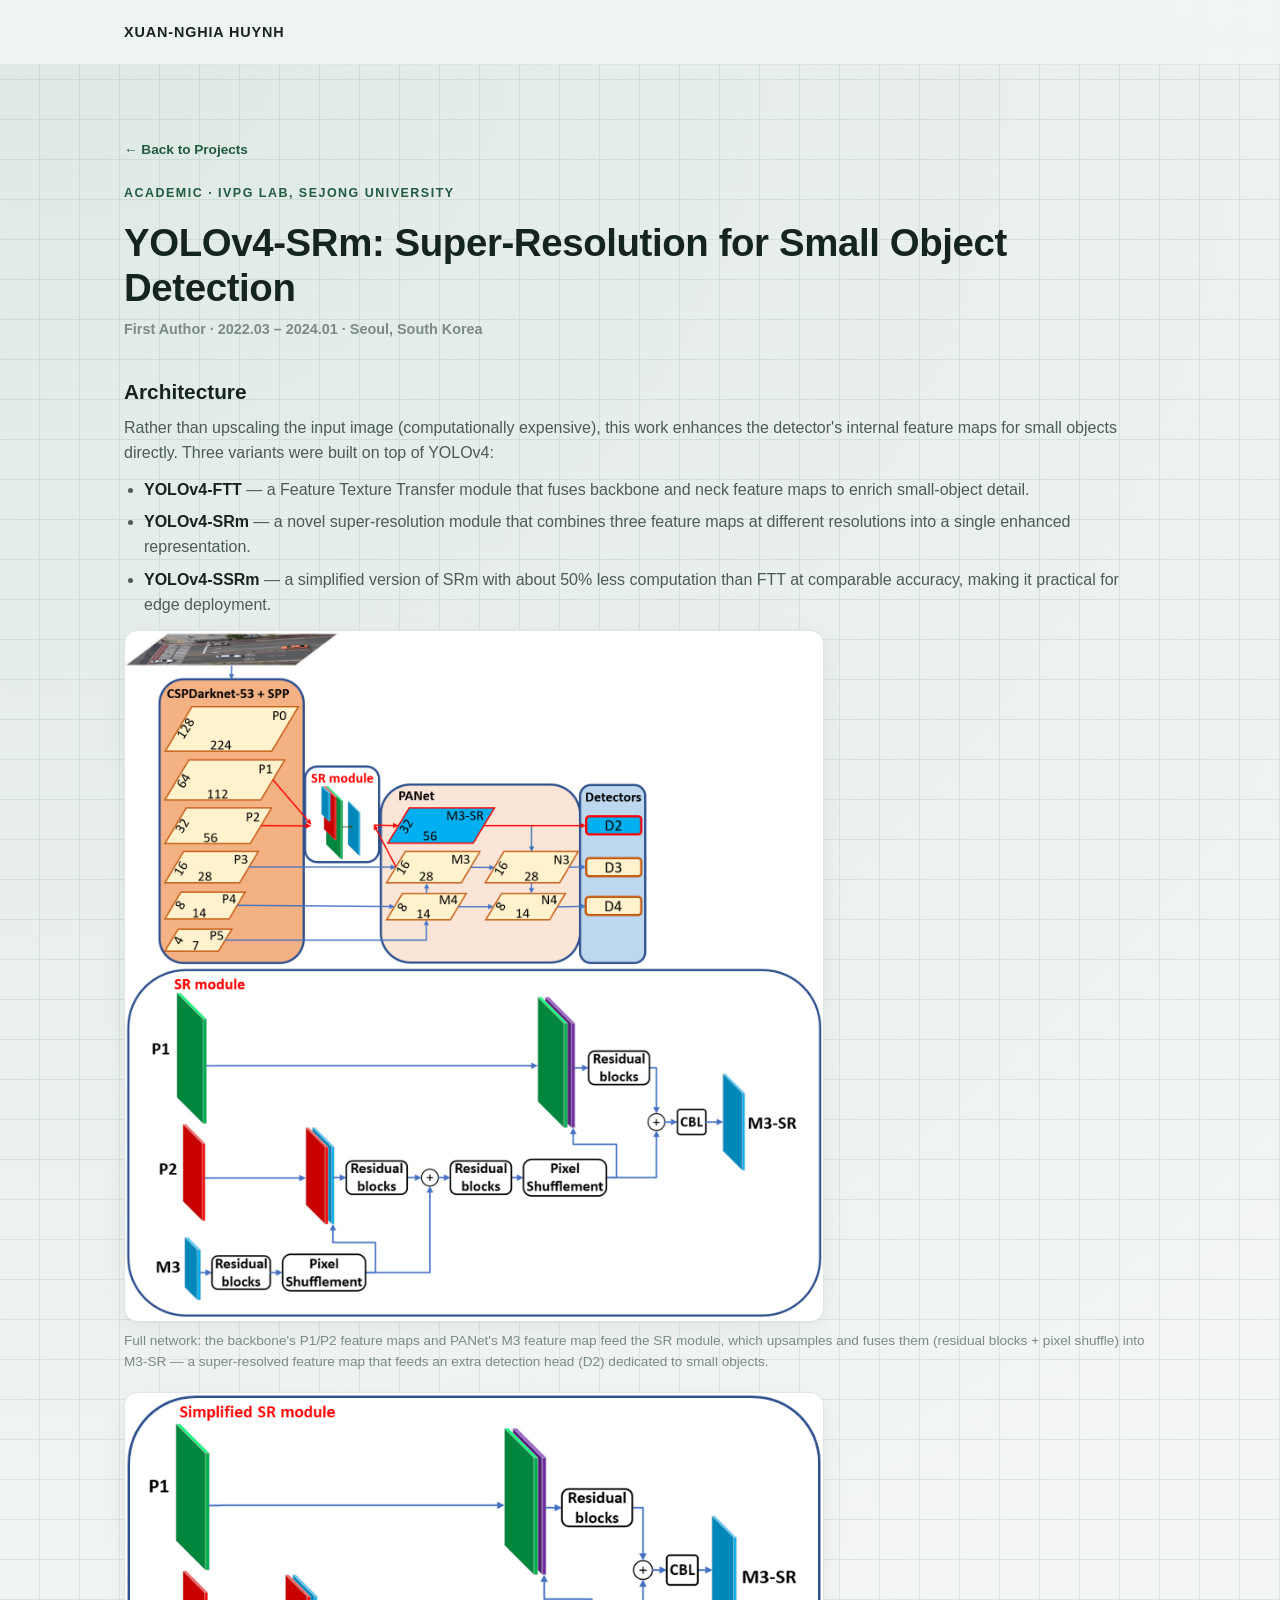
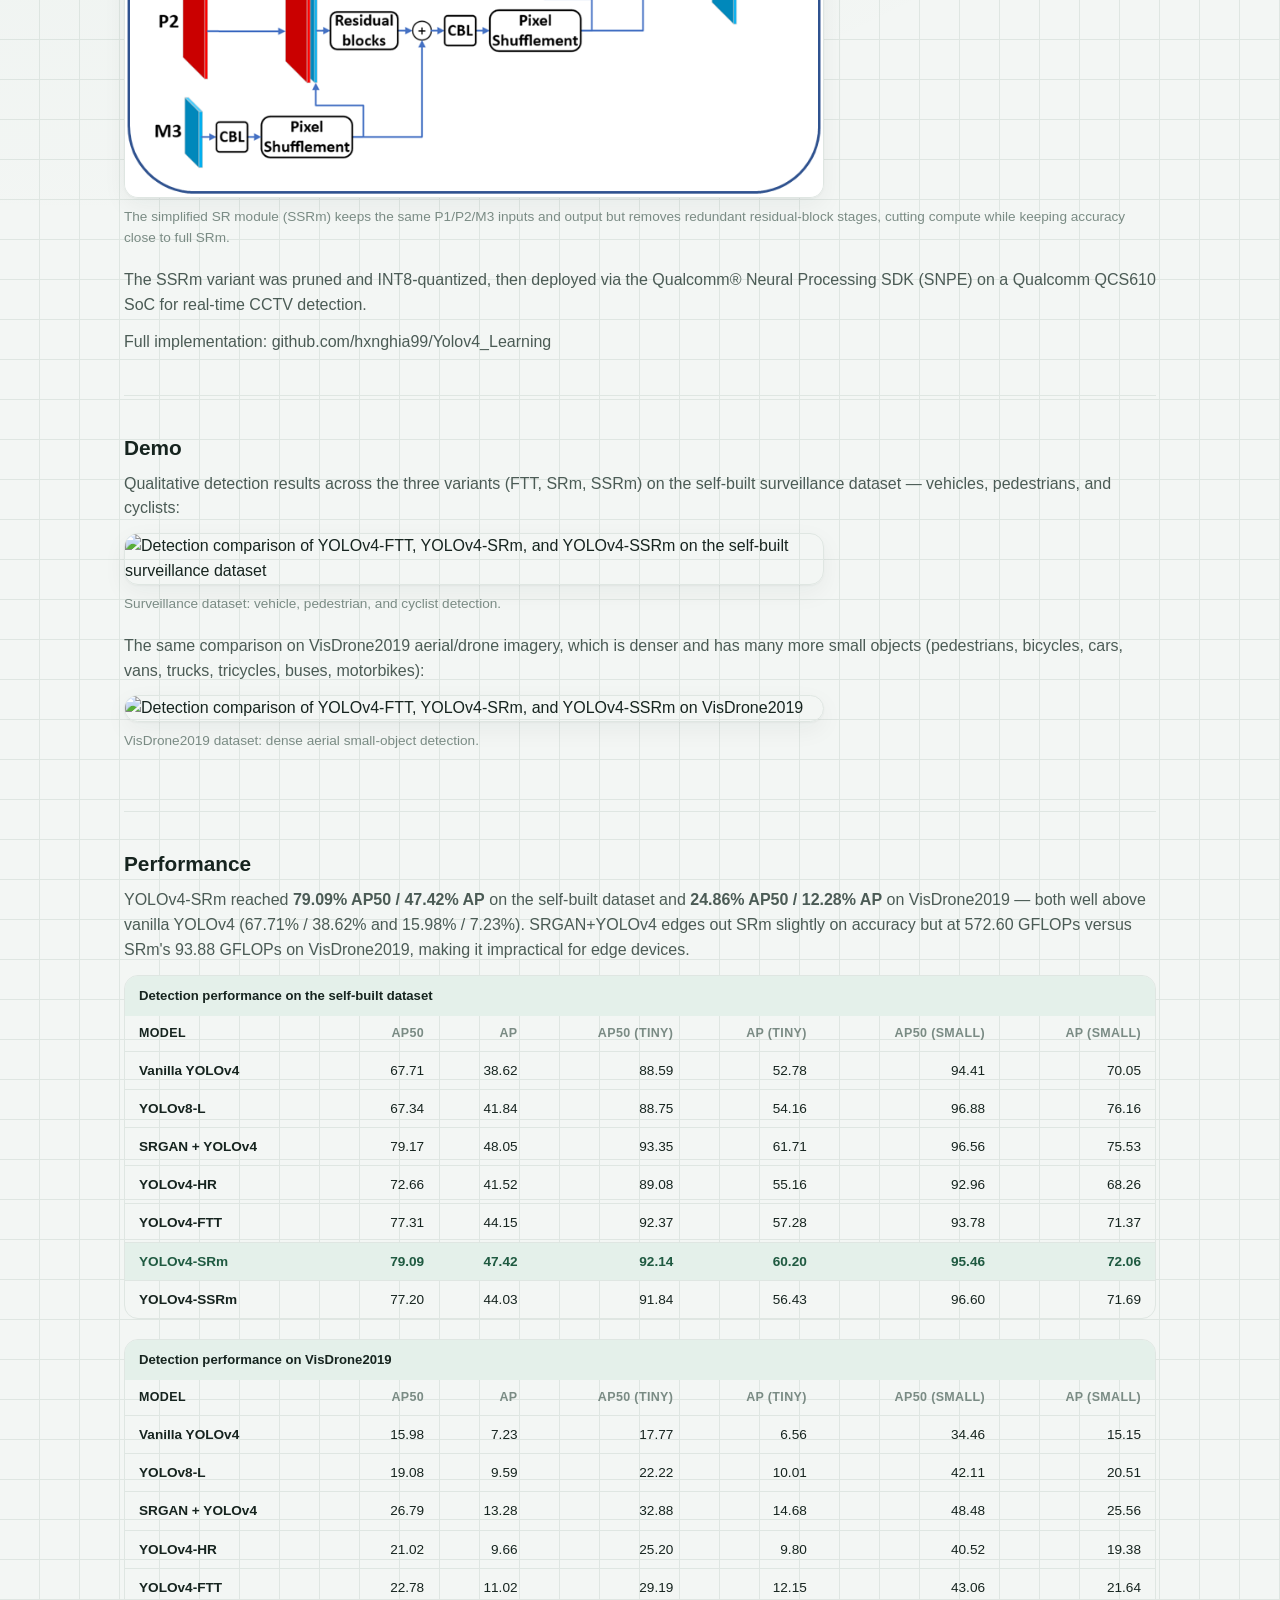
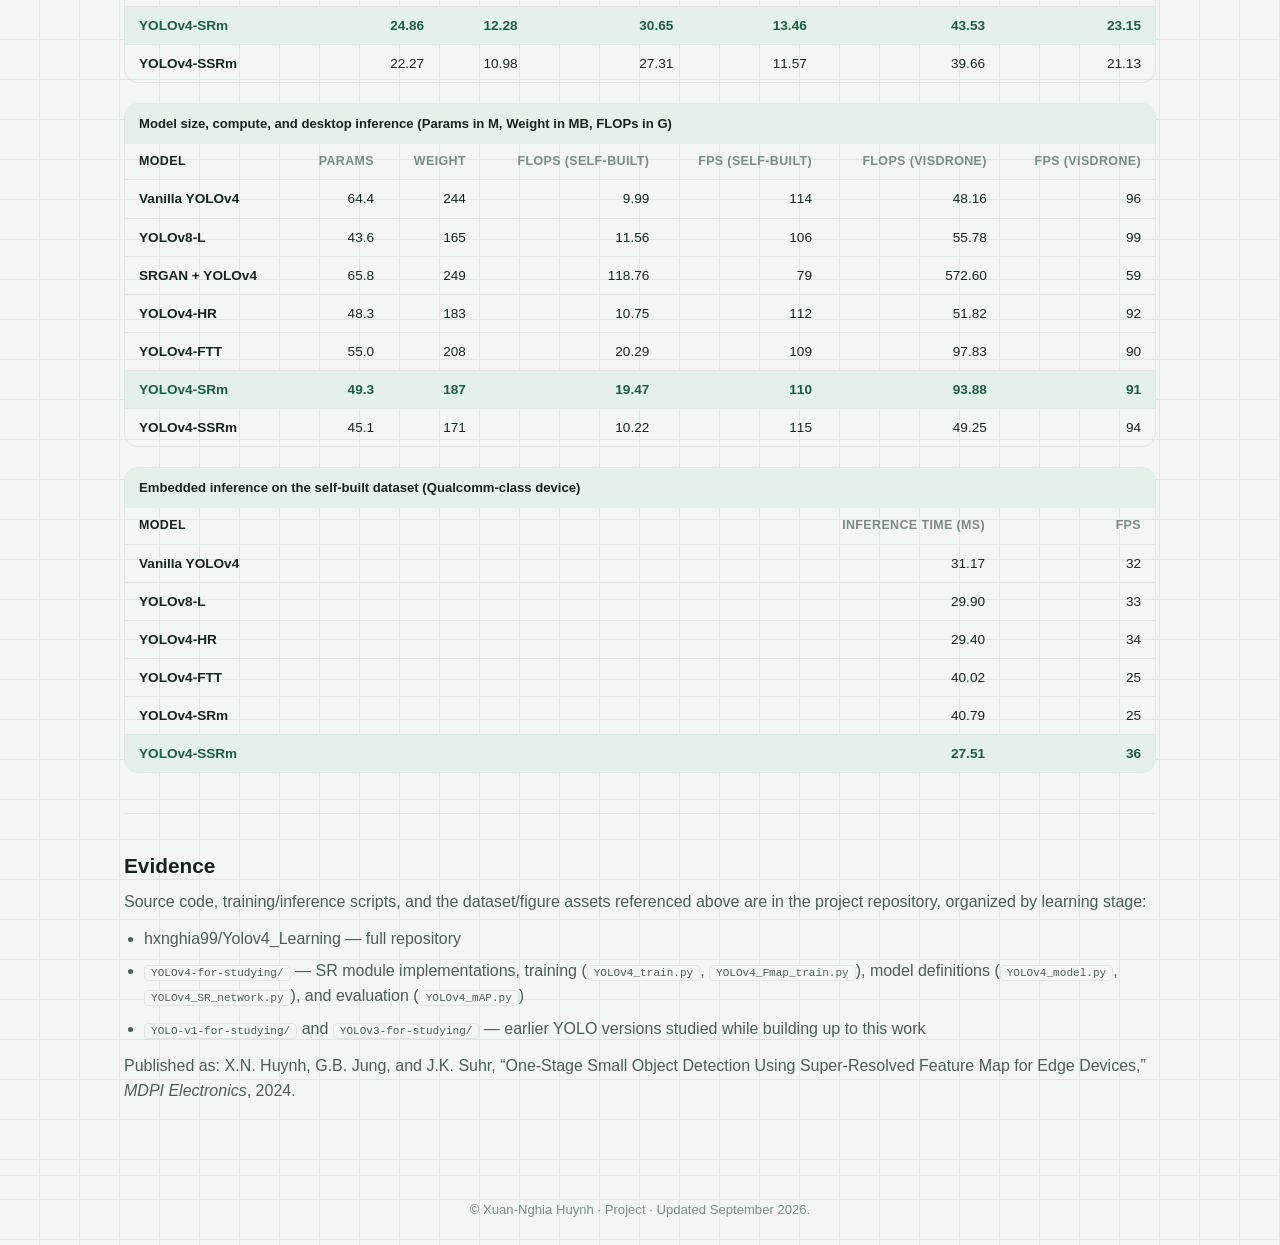
==== commit f55d9dcf: "local push" ====
--- a/docs/01_2024_yolov4-srm.html
+++ b/docs/01_2024_yolov4-srm.html
@@ -188,7 +188,7 @@
 
 <footer class="site-footer">
   <div class="wrap">
-    <p>&copy; 2026 Xuan-Nghia Huynh. Built with HTML, CSS &amp; JS.</p>
+    <p>&copy; Xuan-Nghia Huynh · Project · Updated September 2026.</p>
   </div>
 </footer>
 
